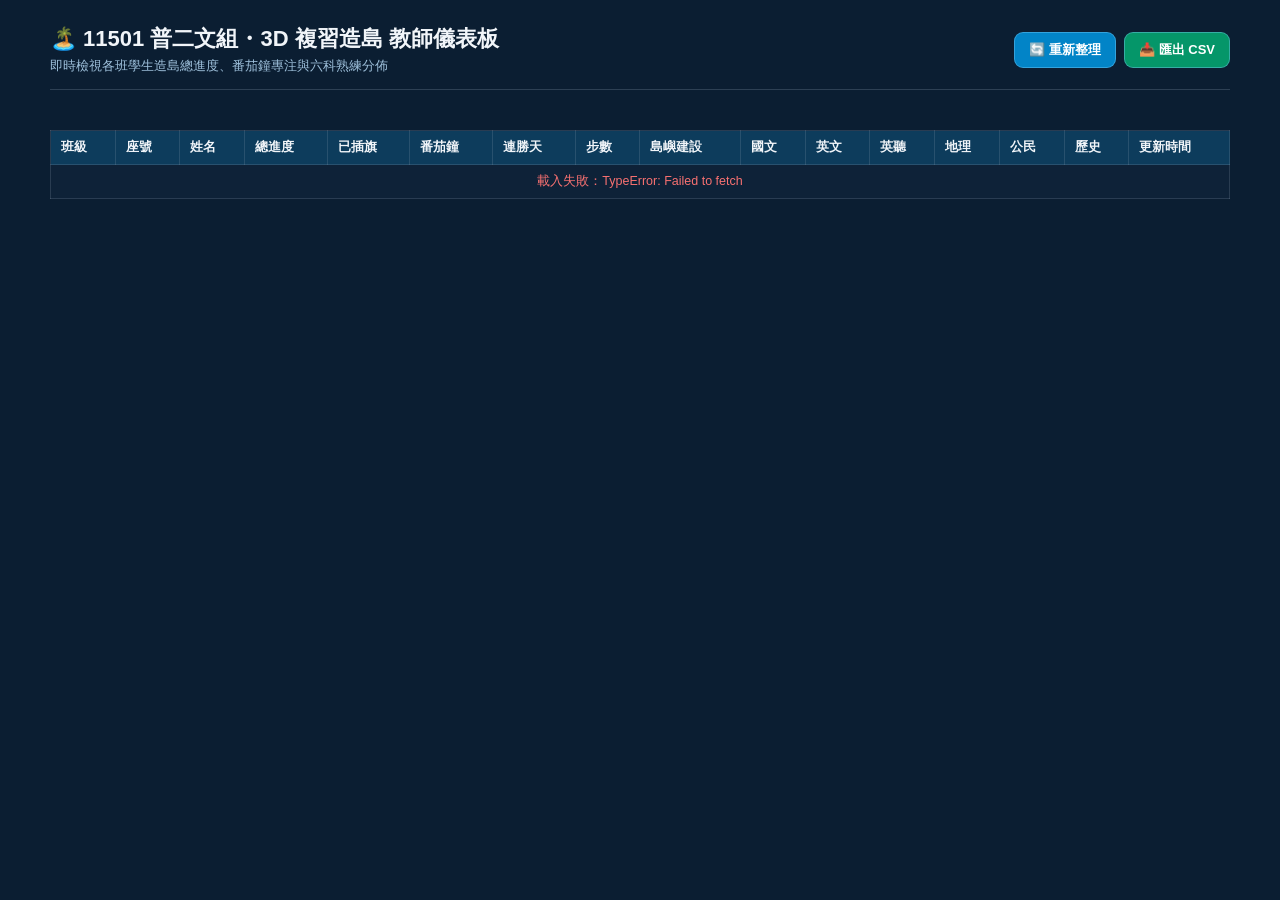
==== teacher.html @ 1e395161 "新增靜態版教師後台 teacher.html，改用 fetch 讀取並跳脫學生輸入 Co-Authored-By: Claude Sonnet 5.5 <noreply@anthropic.com>" ====
<!DOCTYPE html>
<html lang="zh-Hant">
<head>
  <meta charset="UTF-8" />
  <meta name="viewport" content="width=device-width, initial-scale=1.0" />
  <title>11501 普二文組・3D 複習造島 教師分析後台</title>
  <style>
    body {
      margin: 0;
      padding: 24px;
      font-family: "Noto Sans TC", "PingFang TC", "Microsoft JhengHei", sans-serif;
      background: #0b1e32;
      color: #f1f5f9;
    }
    .wrap { max-width: 1180px; margin: 0 auto; }
    .top {
      display: flex; flex-wrap: wrap; justify-content: space-between; align-items: center; gap: 12px;
      border-bottom: 1px solid rgba(148,163,184,0.25); padding-bottom: 14px; margin-bottom: 20px;
    }
    h1 { margin: 0; font-size: 22px; }
    .kpis {
      display: grid; grid-template-columns: repeat(auto-fit, minmax(170px, 1fr)); gap: 12px; margin-bottom: 20px;
    }
    .kpi {
      background: rgba(30, 58, 95, 0.65); border: 1px solid rgba(125, 211, 252, 0.25);
      border-radius: 12px; padding: 14px; text-align: center;
    }
    .kpi-v { font-size: 26px; font-weight: 800; color: #ffd32a; }
    .kpi-l { font-size: 12px; color: #9ec0db; margin-top: 4px; }
    .btn {
      padding: 8px 14px; border-radius: 9px; border: 1px solid rgba(125,211,252,0.4);
      background: #0284c7; color: #fff; font-weight: 700; cursor: pointer; font-size: 13px;
    }
    table { width: 100%; border-collapse: collapse; font-size: 12.5px; background: rgba(15, 36, 58, 0.85); }
    th, td { border: 1px solid rgba(148,163,184,0.2); padding: 8px 10px; text-align: left; }
    th { background: rgba(14, 165, 233, 0.2); font-weight: 700; }
  </style>
</head>
<body>
  <div class="wrap">
    <div class="top">
      <div>
        <h1>🏝️ 11501 普二文組・3D 複習造島 教師儀表板</h1>
        <div style="font-size:12.5px;color:#9ec0db;margin-top:4px;">即時檢視各班學生造島總進度、番茄鐘專注與六科熟練分佈</div>
      </div>
      <div style="display:flex;gap:8px;">
        <button class="btn" id="refresh-btn">🔄 重新整理</button>
        <button class="btn" id="csv-btn" style="background:#059669;">📥 匯出 CSV</button>
      </div>
    </div>

    <div class="kpis" id="kpis"></div>

    <table>
      <thead>
        <tr>
          <th>班級</th><th>座號</th><th>姓名</th><th>總進度</th><th>已插旗</th>
          <th>番茄鐘</th><th>連勝天</th><th>步數</th><th>島嶼建設</th>
          <th>國文</th><th>英文</th><th>英聽</th><th>地理</th><th>公民</th><th>歷史</th><th>更新時間</th>
        </tr>
      </thead>
      <tbody id="tbody">
        <tr><td colspan="16" style="text-align:center;">載入中...</td></tr>
      </tbody>
    </table>
  </div>

  <script src="data.js"></script>
  <script>
    let latestStudents = [];
    const esc = (v) => String(v == null ? "" : v).replace(/[&<>"']/g, (c) => ({ "&": "&amp;", "<": "&lt;", ">": "&gt;", '"': "&quot;", "'": "&#39;" }[c]));

    function render(data) {
      // 略過被誤當成學生的試算表標題列（班級欄位是「班級」、進度不是數字）
      latestStudents = ((data && data.students) || []).filter(
        (s) => s && s.className !== "班級" && typeof s.overallPercent === "number"
      );
      const count = latestStudents.length;
      const avgPct = count ? Math.round(latestStudents.reduce((a, b) => a + b.overallPercent, 0) / count) : 0;
      const avgPomo = count ? (latestStudents.reduce((a, b) => a + b.totalPomodoros, 0) / count).toFixed(1) : 0;
      const avgSteps = count ? Math.round(latestStudents.reduce((a, b) => a + b.walkSteps, 0) / count) : 0;

      document.getElementById("kpis").innerHTML =
        `<div class="kpi"><div class="kpi-v">${count}</div><div class="kpi-l">已同步學生數</div></div>` +
        `<div class="kpi"><div class="kpi-v">${avgPct}%</div><div class="kpi-l">全班平均造島進度</div></div>` +
        `<div class="kpi"><div class="kpi-v">🍅 ${avgPomo}</div><div class="kpi-l">平均完成番茄鐘</div></div>` +
        `<div class="kpi"><div class="kpi-v">🚶 ${avgSteps}</div><div class="kpi-l">平均自強步數</div></div>`;

      const tbody = document.getElementById("tbody");
      if (!count) {
        tbody.innerHTML = '<tr><td colspan="16" style="text-align:center;color:#9ec0db;">目前尚無學生同步紀錄</td></tr>';
        return;
      }
      tbody.innerHTML = latestStudents
        .map(
          (s) => `<tr>
            <td>${esc(s.className)}</td><td>${esc(s.seatNo)}</td><td><strong>${esc(s.name)}</strong></td>
            <td><strong>${s.overallPercent}%</strong></td><td>${s.conqueredNodes}</td>
            <td>${s.totalPomodoros}</td><td>${s.streakDays}</td><td>${s.walkSteps}</td><td>${s.ownedBuildings}</td>
            <td>${s.chi}%</td><td>${s.eng}%</td><td>${s.lis}%</td>
            <td>${s.geo}%</td><td>${s.civ}%</td><td>${s.his}%</td>
            <td style="font-size:11px;color:#94a3b8;">${s.updatedAt}</td>
          </tr>`
        )
        .join("");
    }

    function load() {
      if (window.google && google.script && google.script.run) {
        google.script.run.withSuccessHandler(render).getTeacherDashboardData();
        return;
      }
      // 靜態網站版：直接用 fetch 呼叫 Google 後台的 JSON 介面
      const base = window.ISLAND_DATA && window.ISLAND_DATA.meta && window.ISLAND_DATA.meta.defaultGasUrl;
      if (!base) {
        document.getElementById("tbody").innerHTML = '<tr><td colspan="16" style="text-align:center;color:#f87171;">找不到後台網址（data.js 未載入）</td></tr>';
        return;
      }
      fetch(base + "?action=teacherData")
        .then((r) => r.json())
        .then(render)
        .catch((err) => {
          document.getElementById("tbody").innerHTML = '<tr><td colspan="16" style="text-align:center;color:#f87171;">載入失敗：' + esc(String(err)) + "</td></tr>";
        });
    }

    document.getElementById("refresh-btn").addEventListener("click", load);
    document.getElementById("csv-btn").addEventListener("click", () => {
      const headers = ["班級,座號,姓名,總進度,已插旗,番茄鐘,連勝天,步數,島嶼建設,國文,英文,英聽,地理,公民,歷史,更新時間"];
      const lines = latestStudents.map((s) =>
        [s.className, s.seatNo, s.name, s.overallPercent, s.conqueredNodes, s.totalPomodoros, s.streakDays, s.walkSteps, s.ownedBuildings, s.chi, s.eng, s.lis, s.geo, s.civ, s.his, s.updatedAt].join(",")
      );
      const blob = new Blob(["\ufeff" + headers.concat(lines).join("\n")], { type: "text/csv;charset=utf-8;" });
      const a = document.createElement("a");
      a.href = URL.createObjectURL(blob);
      a.download = "11501_複習造島_全班進度.csv";
      a.click();
    });

    if (document.readyState === "loading") {
      document.addEventListener("DOMContentLoaded", load);
      window.addEventListener("load", load);
    } else {
      load();
    }
  </script>
</body>
</html>
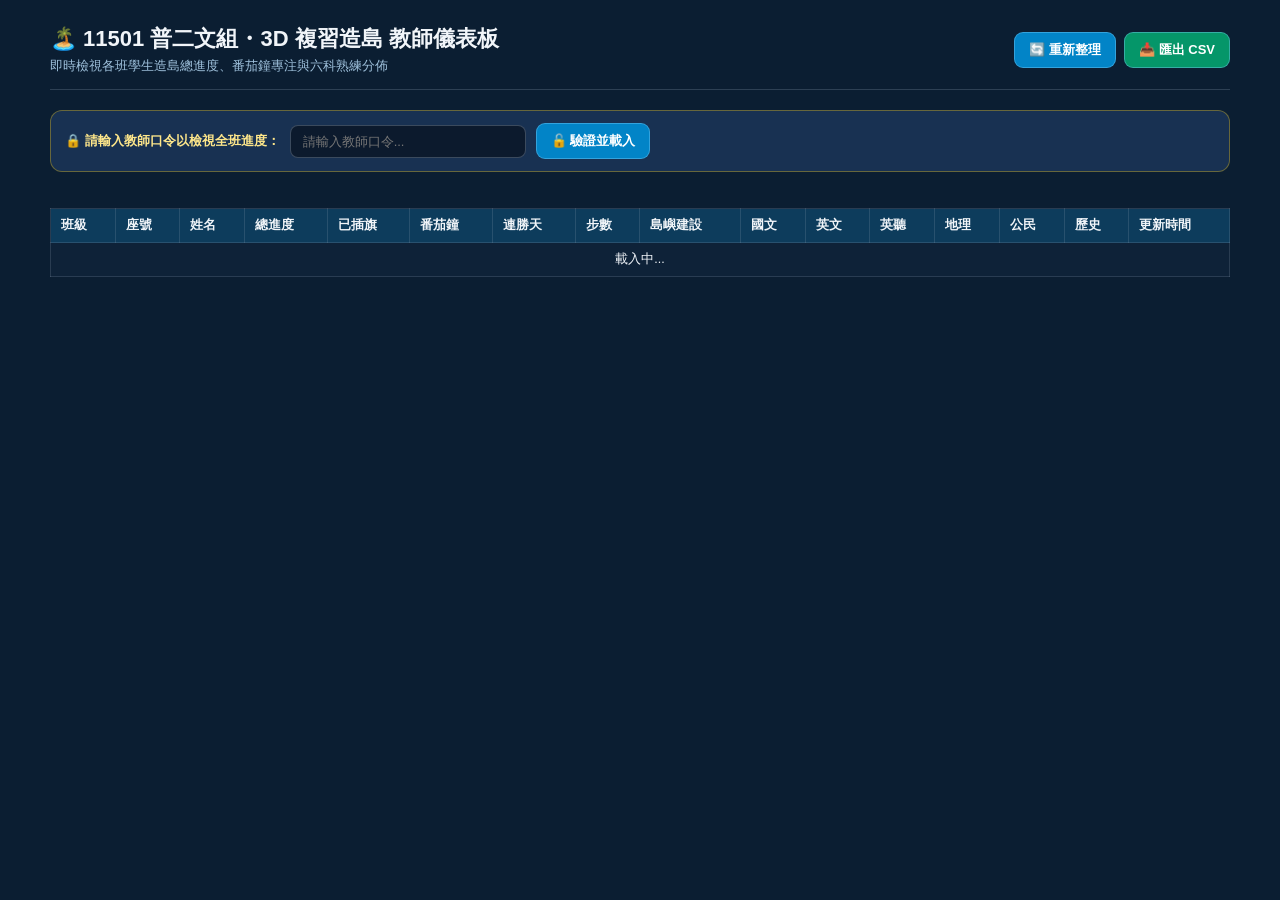
==== commit 967c21bb: "為教師儀表板加上口令驗證機制" ====
--- a/teacher.html
+++ b/teacher.html
@@ -30,6 +30,15 @@
     .btn {
       padding: 8px 14px; border-radius: 9px; border: 1px solid rgba(125,211,252,0.4);
       background: #0284c7; color: #fff; font-weight: 700; cursor: pointer; font-size: 13px;
+    }
+    .auth-bar {
+      display: flex; flex-wrap: wrap; align-items: center; gap: 10px;
+      background: rgba(30, 58, 95, 0.72); border: 1px solid rgba(250, 204, 21, 0.35);
+      border-radius: 12px; padding: 12px 14px; margin-bottom: 16px;
+    }
+    .auth-bar input {
+      padding: 8px 12px; border-radius: 8px; border: 1px solid rgba(148,163,184,0.35);
+      background: rgba(9, 19, 34, 0.75); color: #f8fafc; font-size: 13px; min-width: 210px;
     }
     table { width: 100%; border-collapse: collapse; font-size: 12.5px; background: rgba(15, 36, 58, 0.85); }
     th, td { border: 1px solid rgba(148,163,184,0.2); padding: 8px 10px; text-align: left; }
@@ -49,6 +58,13 @@
       </div>
     </div>
 
+    <div class="auth-bar" id="auth-bar">
+      <span id="auth-label" style="font-size:13px;font-weight:700;color:#fde68a;">🔒 請輸入教師口令以檢視全班進度：</span>
+      <input type="password" id="teacher-pass-input" placeholder="請輸入教師口令..." />
+      <button class="btn" id="unlock-btn">🔓 驗證並載入</button>
+      <button class="btn" id="logout-btn" style="display:none;background:#475569;">🚪 鎖定登出</button>
+    </div>
+
     <div class="kpis" id="kpis"></div>
 
     <table>
@@ -68,11 +84,51 @@
   <script src="data.js"></script>
   <script>
     let latestStudents = [];
+    const PASS_KEY = "nssh_teacher_pass";
     const esc = (v) => String(v == null ? "" : v).replace(/[&<>"']/g, (c) => ({ "&": "&amp;", "<": "&lt;", ">": "&gt;", '"': "&quot;", "'": "&#39;" }[c]));
 
+    function getSavedPass() {
+      const inp = document.getElementById("teacher-pass-input");
+      const val = (inp && inp.value.trim()) || sessionStorage.getItem(PASS_KEY) || "";
+      return val;
+    }
+
+    function setUnlockedUI(unlocked, msg) {
+      const inp = document.getElementById("teacher-pass-input");
+      const unlockBtn = document.getElementById("unlock-btn");
+      const logoutBtn = document.getElementById("logout-btn");
+      const label = document.getElementById("auth-label");
+      if (unlocked) {
+        if (inp) inp.style.display = "none";
+        if (unlockBtn) unlockBtn.style.display = "none";
+        if (logoutBtn) logoutBtn.style.display = "inline-block";
+        if (label) { label.textContent = msg || "🔓 教師身分已驗證（僅於本分頁暫存）"; label.style.color = "#86efac"; }
+      } else {
+        if (inp) inp.style.display = "inline-block";
+        if (unlockBtn) unlockBtn.style.display = "inline-block";
+        if (logoutBtn) logoutBtn.style.display = "none";
+        if (label) { label.textContent = msg || "🔒 請輸入教師口令以檢視全班進度："; label.style.color = "#fde68a"; }
+      }
+    }
+
     function render(data) {
+      const tbody = document.getElementById("tbody");
+      if (!data || !data.ok) {
+        if (data && data.authRequired) {
+          sessionStorage.removeItem(PASS_KEY);
+          setUnlockedUI(false, "🔒 口令無效或尚未驗證，請重新輸入教師口令：");
+          document.getElementById("kpis").innerHTML = "";
+          tbody.innerHTML = '<tr><td colspan="16" style="text-align:center;color:#fde68a;">請先輸入教師口令後點選「解鎖並載入」</td></tr>';
+          return;
+        }
+        setUnlockedUI(false, "⚠️ 後端訊息：" + esc((data && data.error) || "讀取失敗"));
+        tbody.innerHTML = '<tr><td colspan="16" style="text-align:center;color:#f87171;">' + esc((data && data.error) || "讀取失敗") + "</td></tr>";
+        return;
+      }
+
+      setUnlockedUI(true);
       // 略過被誤當成學生的試算表標題列（班級欄位是「班級」、進度不是數字）
-      latestStudents = ((data && data.students) || []).filter(
+      latestStudents = (data.students || []).filter(
         (s) => s && s.className !== "班級" && typeof s.overallPercent === "number"
       );
       const count = latestStudents.length;
@@ -106,8 +162,16 @@
     }
 
     function load() {
+      const pass = getSavedPass();
+      if (!pass) {
+        setUnlockedUI(false);
+        document.getElementById("kpis").innerHTML = "";
+        document.getElementById("tbody").innerHTML = '<tr><td colspan="16" style="text-align:center;color:#fde68a;">請輸入教師口令以檢視全班進度</td></tr>';
+        return;
+      }
+      sessionStorage.setItem(PASS_KEY, pass);
       if (window.google && google.script && google.script.run) {
-        google.script.run.withSuccessHandler(render).getTeacherDashboardData();
+        google.script.run.withSuccessHandler(render).getTeacherDashboardData(pass);
         return;
       }
       // 靜態網站版：直接用 fetch 呼叫 Google 後台的 JSON 介面
@@ -116,7 +180,7 @@
         document.getElementById("tbody").innerHTML = '<tr><td colspan="16" style="text-align:center;color:#f87171;">找不到後台網址（data.js 未載入）</td></tr>';
         return;
       }
-      fetch(base + "?action=teacherData")
+      fetch(base + "?action=teacherData&passcode=" + encodeURIComponent(pass))
         .then((r) => r.json())
         .then(render)
         .catch((err) => {
@@ -124,6 +188,16 @@
         });
     }
 
+    document.getElementById("unlock-btn").addEventListener("click", load);
+    document.getElementById("teacher-pass-input").addEventListener("keydown", (e) => {
+      if (e.key === "Enter") load();
+    });
+    document.getElementById("logout-btn").addEventListener("click", () => {
+      sessionStorage.removeItem(PASS_KEY);
+      const inp = document.getElementById("teacher-pass-input");
+      if (inp) inp.value = "";
+      load();
+    });
     document.getElementById("refresh-btn").addEventListener("click", load);
     document.getElementById("csv-btn").addEventListener("click", () => {
       const headers = ["班級,座號,姓名,總進度,已插旗,番茄鐘,連勝天,步數,島嶼建設,國文,英文,英聽,地理,公民,歷史,更新時間"];
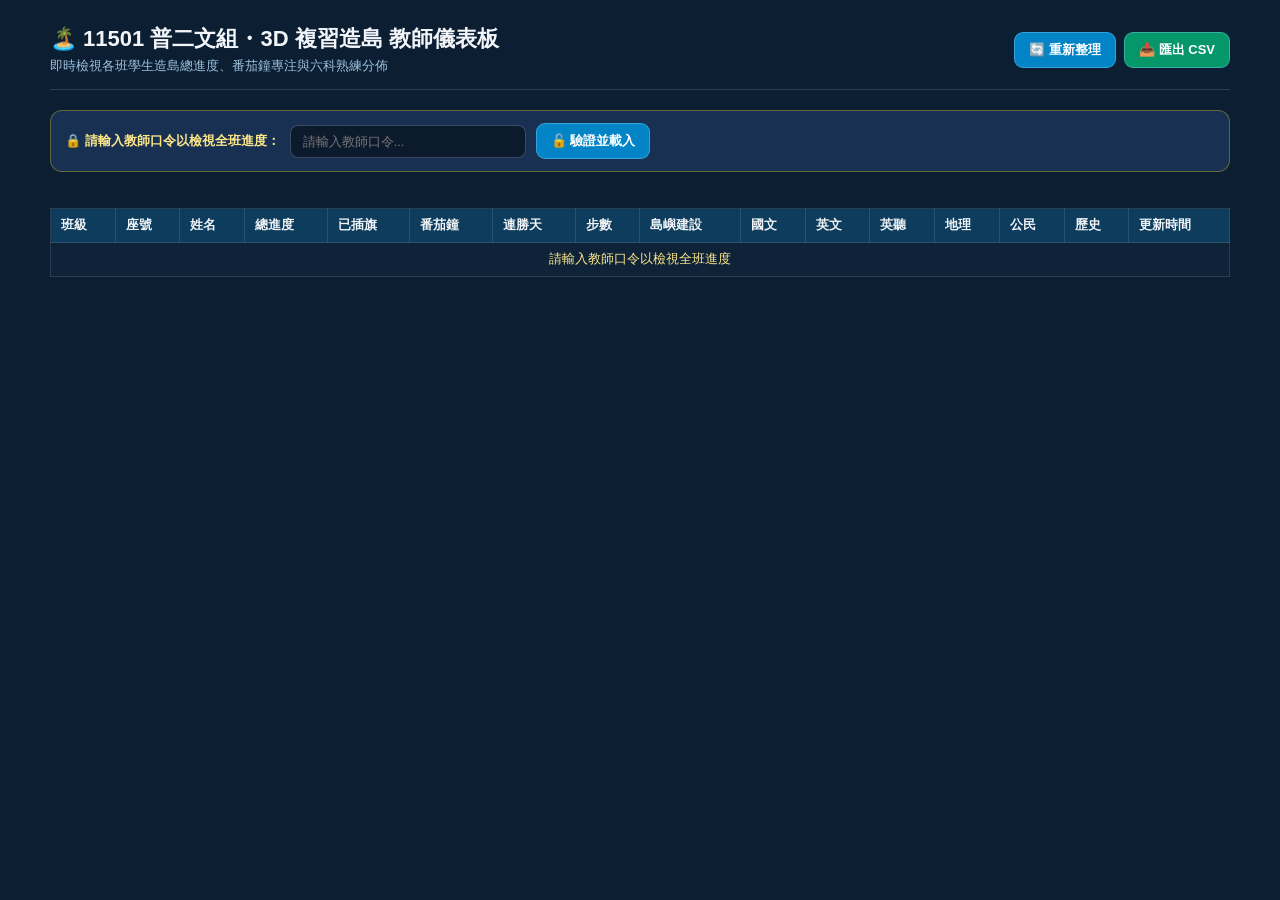
==== commit 9e80cc8a: "修正 teacher.html 重複宣告 tbody 語法錯誤" ====
--- a/teacher.html
+++ b/teacher.html
@@ -142,7 +142,6 @@
         `<div class="kpi"><div class="kpi-v">🍅 ${avgPomo}</div><div class="kpi-l">平均完成番茄鐘</div></div>` +
         `<div class="kpi"><div class="kpi-v">🚶 ${avgSteps}</div><div class="kpi-l">平均自強步數</div></div>`;
 
-      const tbody = document.getElementById("tbody");
       if (!count) {
         tbody.innerHTML = '<tr><td colspan="16" style="text-align:center;color:#9ec0db;">目前尚無學生同步紀錄</td></tr>';
         return;
